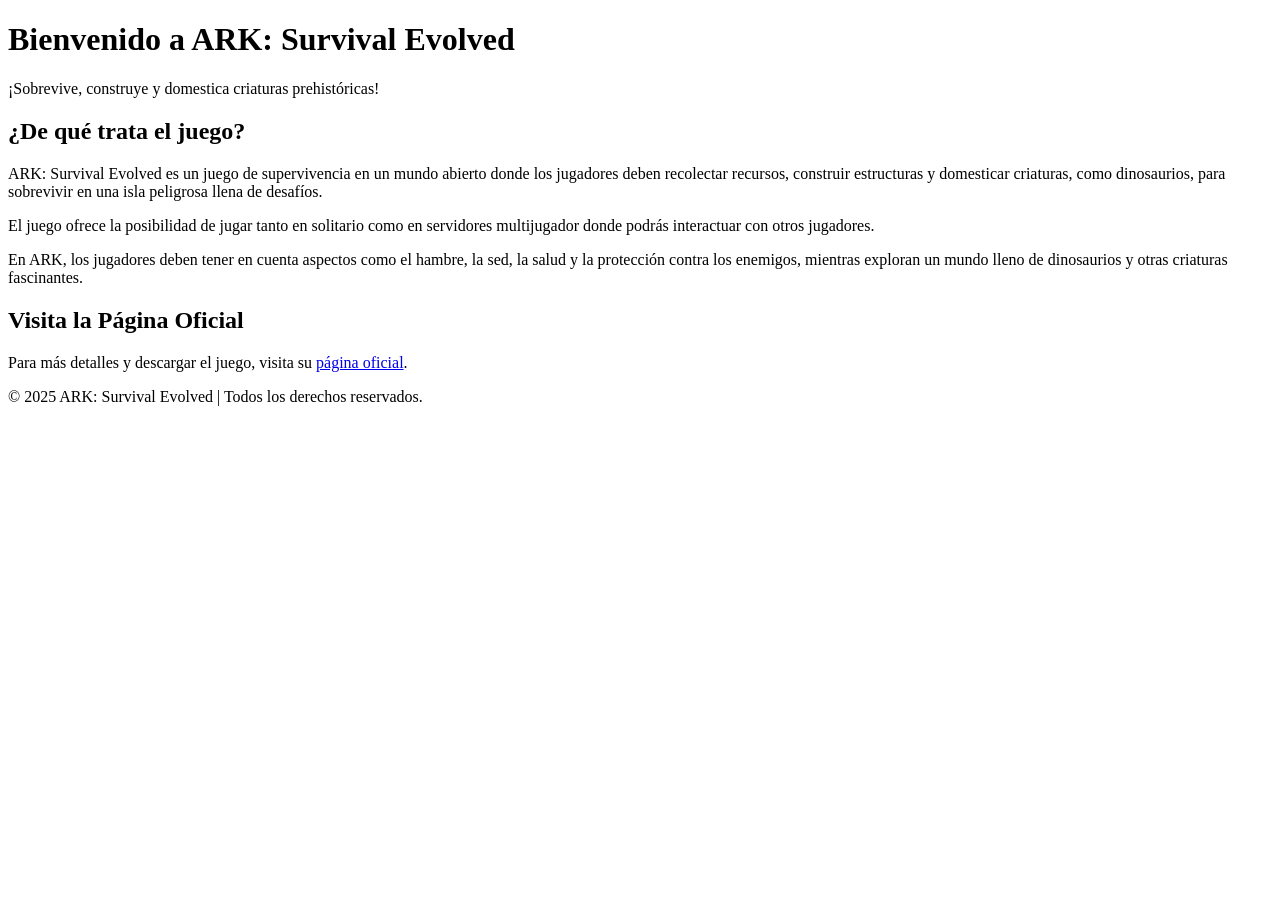
==== ARK.html @ 5e10ab06 "sin-estilo" ====
<!DOCTYPE html>
<html>
<head>
    <meta charset="UTF-8">
    <meta name="viewport" content="width=device-width, initial-scale=1.0">
    <title>ARK: Survival Evolved</title>
  </head>
<body>

<header>
    <h1>Bienvenido a ARK: Survival Evolved</h1>
    <p>¡Sobrevive, construye y domestica criaturas prehistóricas!</p>
</header>

<section>
    <h2>¿De qué trata el juego?</h2>
    <p>ARK: Survival Evolved es un juego de supervivencia en un mundo abierto donde los jugadores deben
        recolectar recursos, construir estructuras y domesticar criaturas, como dinosaurios, para sobrevivir en
        una isla peligrosa llena de desafíos.</p>
    <p>El juego ofrece la posibilidad de jugar tanto en solitario como en servidores multijugador donde podrás
        interactuar con otros jugadores.</p>
    <p>En ARK, los jugadores deben tener en cuenta aspectos como el hambre, la sed, la salud y la protección
        contra los enemigos, mientras exploran un mundo lleno de dinosaurios y otras criaturas fascinantes.</p>
</section>

<section>
    <h2>Visita la Página Oficial</h2>
    <p>Para más detalles y descargar el juego, visita su <a href="https://survivetheark.com" target="_blank">página oficial</a>.</p>
</section>

<footer>
    <p>© 2025 ARK: Survival Evolved | Todos los derechos reservados.</p>
</footer>




</body></html>
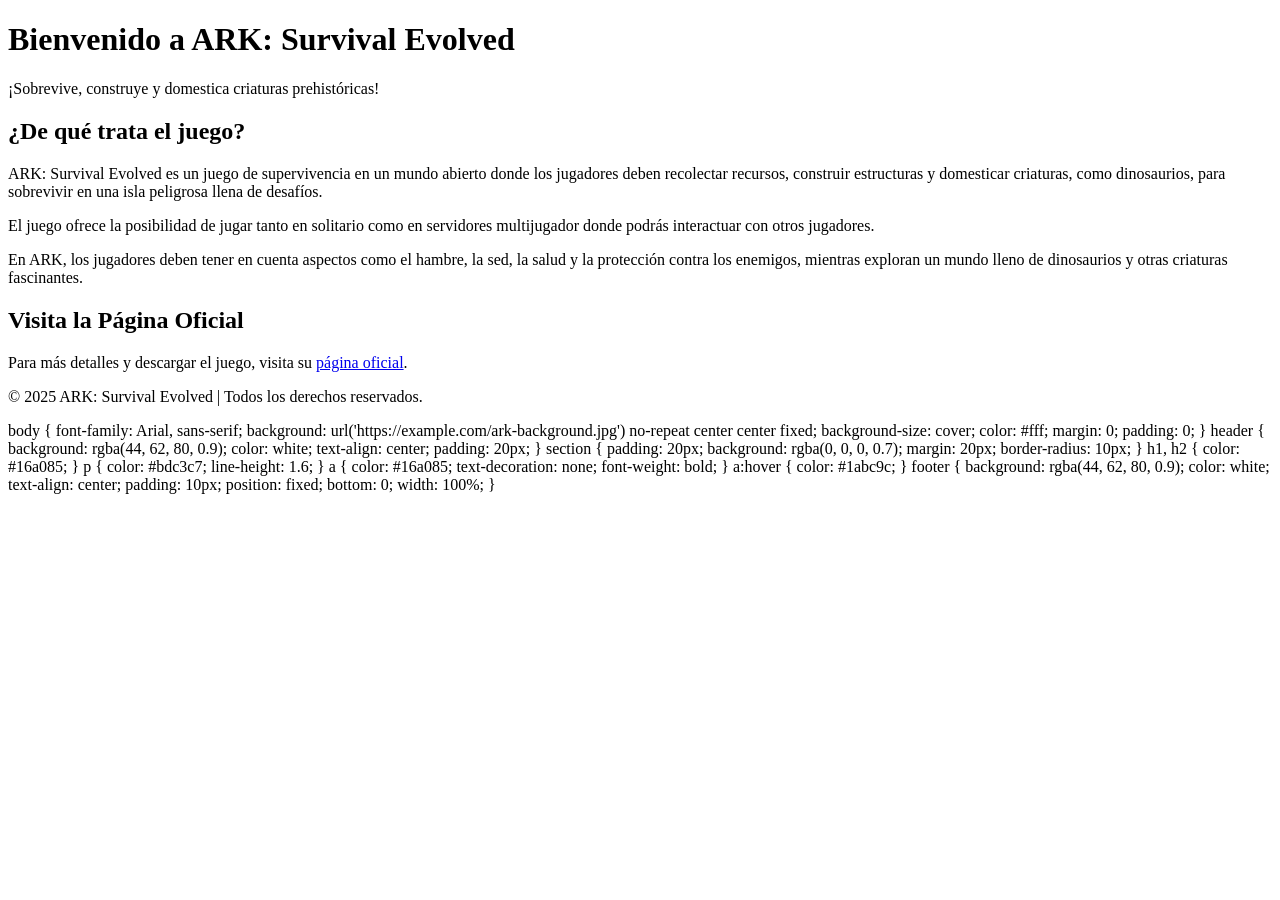
==== commit b913e239: "sin-estilo" ====
--- a/ARK.html
+++ b/ARK.html
@@ -32,7 +32,57 @@
     <p>© 2025 ARK: Survival Evolved | Todos los derechos reservados.</p>
 </footer>
 
+body {
+    font-family: Arial, sans-serif;
+    background: url('https://example.com/ark-background.jpg') no-repeat center center fixed;
+    background-size: cover;
+    color: #fff;
+    margin: 0;
+    padding: 0;
+}
 
+header {
+    background: rgba(44, 62, 80, 0.9);
+    color: white;
+    text-align: center;
+    padding: 20px;
+}
+
+section {
+    padding: 20px;
+    background: rgba(0, 0, 0, 0.7);
+    margin: 20px;
+    border-radius: 10px;
+}
+
+h1, h2 {
+    color: #16a085;
+}
+
+p {
+    color: #bdc3c7;
+    line-height: 1.6;
+}
+
+a {
+    color: #16a085;
+    text-decoration: none;
+    font-weight: bold;
+}
+
+a:hover {
+    color: #1abc9c;
+}
+
+footer {
+    background: rgba(44, 62, 80, 0.9);
+    color: white;
+    text-align: center;
+    padding: 10px;
+    position: fixed;
+    bottom: 0;
+    width: 100%;
+}
 
 
 </body></html>
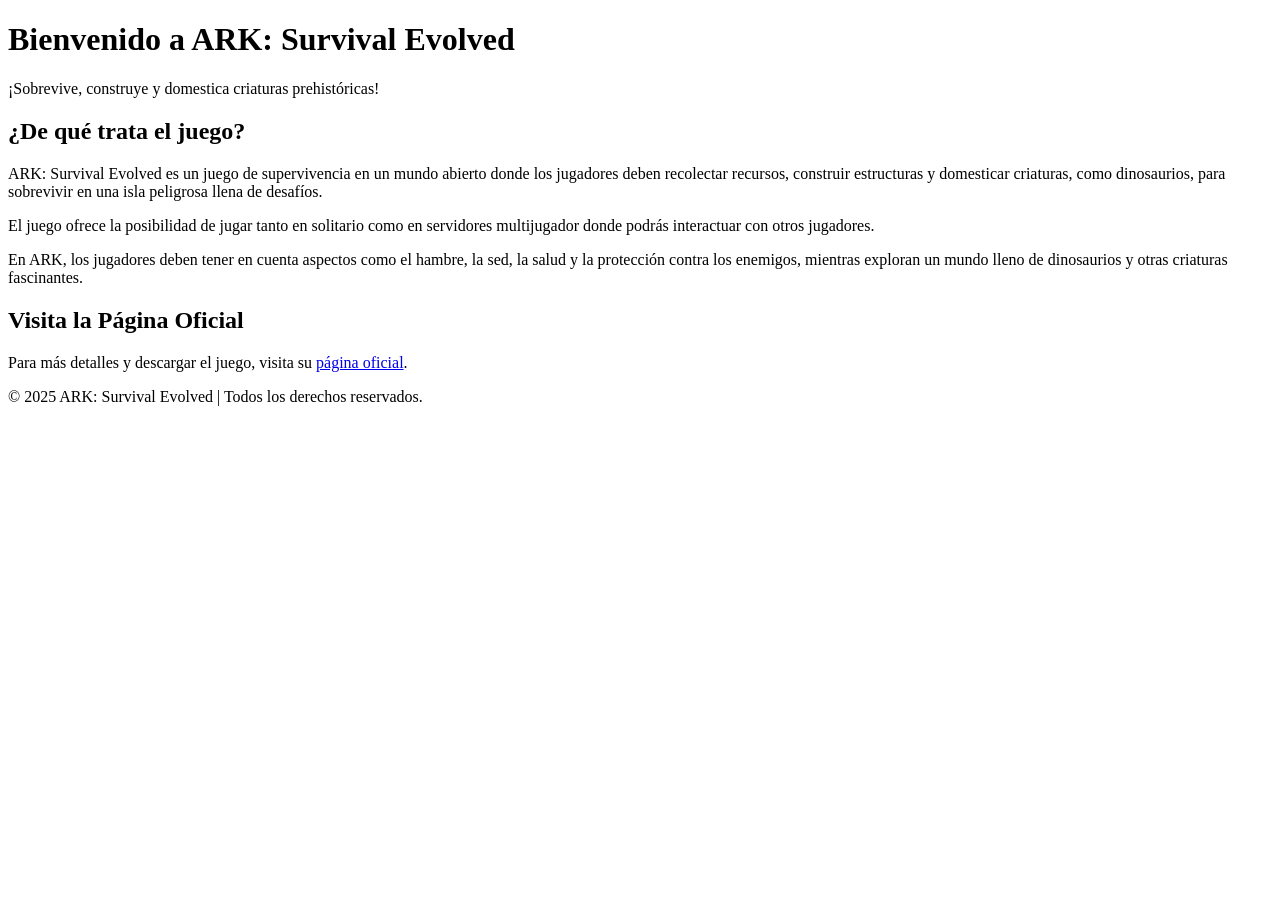
==== commit e672e2de: "con-stilos" ====
--- a/ARK.html
+++ b/ARK.html
@@ -32,57 +32,6 @@
     <p>© 2025 ARK: Survival Evolved | Todos los derechos reservados.</p>
 </footer>
 
-body {
-    font-family: Arial, sans-serif;
-    background: url('https://example.com/ark-background.jpg') no-repeat center center fixed;
-    background-size: cover;
-    color: #fff;
-    margin: 0;
-    padding: 0;
-}
-
-header {
-    background: rgba(44, 62, 80, 0.9);
-    color: white;
-    text-align: center;
-    padding: 20px;
-}
-
-section {
-    padding: 20px;
-    background: rgba(0, 0, 0, 0.7);
-    margin: 20px;
-    border-radius: 10px;
-}
-
-h1, h2 {
-    color: #16a085;
-}
-
-p {
-    color: #bdc3c7;
-    line-height: 1.6;
-}
-
-a {
-    color: #16a085;
-    text-decoration: none;
-    font-weight: bold;
-}
-
-a:hover {
-    color: #1abc9c;
-}
-
-footer {
-    background: rgba(44, 62, 80, 0.9);
-    color: white;
-    text-align: center;
-    padding: 10px;
-    position: fixed;
-    bottom: 0;
-    width: 100%;
-}
 
 
 </body></html>
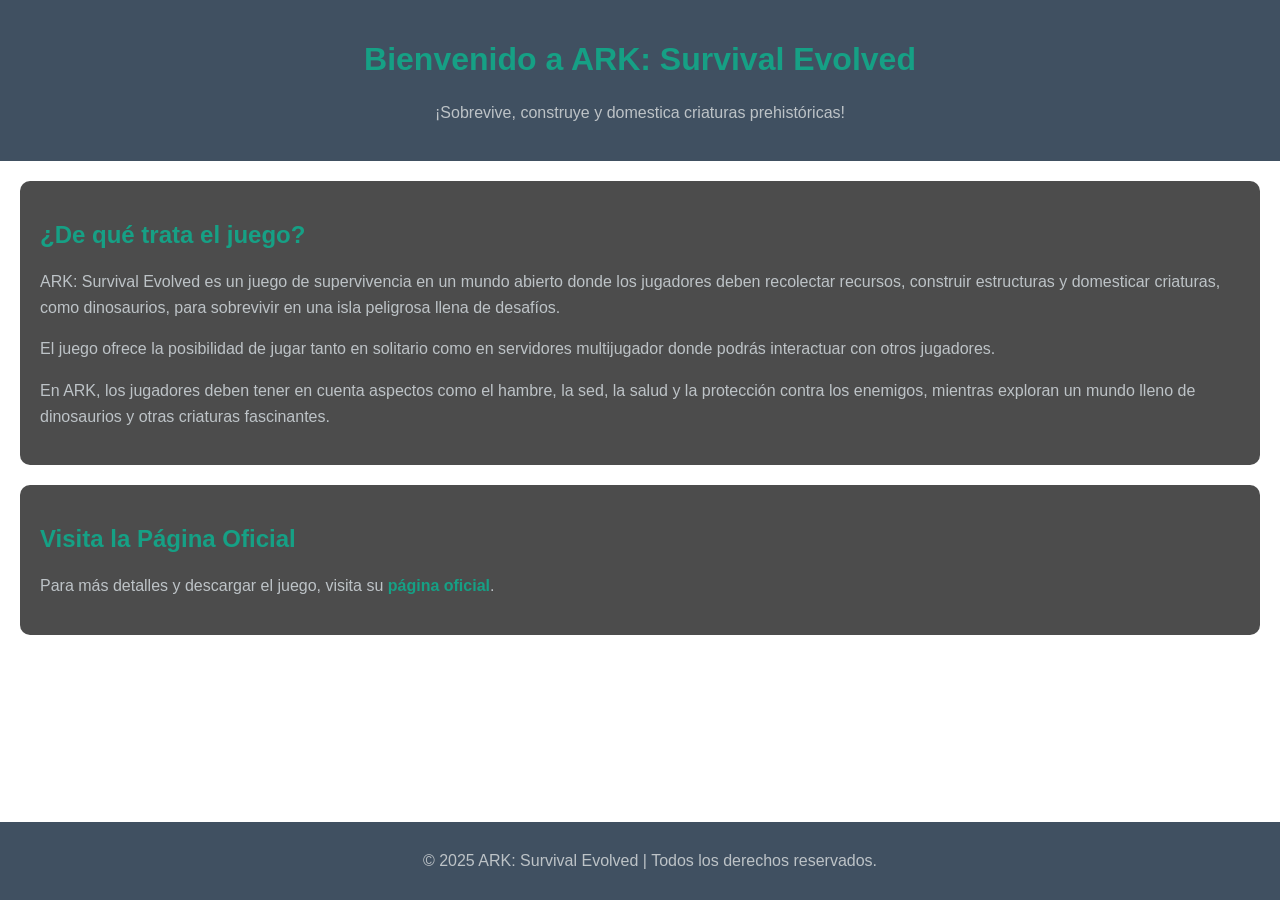
==== commit dd999e09: "ark" ====
--- a/ARK.html
+++ b/ARK.html
@@ -4,7 +4,12 @@
     <meta charset="UTF-8">
     <meta name="viewport" content="width=device-width, initial-scale=1.0">
     <title>ARK: Survival Evolved</title>
+    <link rel="stylesheet" href="styles.css"/>
+
+<script src="script.js"></script>
+
   </head>
+
 <body>
 
 <header>
--- a/styles.css
+++ b/styles.css
@@ -0,0 +1,51 @@
+body {
+    font-family: Arial, sans-serif;
+    background: url('https://example.com/ark-background.jpg') no-repeat center center fixed;
+    background-size: cover;
+    color: #fff;
+    margin: 0;
+    padding: 0;
+}
+
+header {
+    background: rgba(44, 62, 80, 0.9);
+    color: white;
+    text-align: center;
+    padding: 20px;
+}
+
+section {
+    padding: 20px;
+    background: rgba(0, 0, 0, 0.7);
+    margin: 20px;
+    border-radius: 10px;
+}
+
+h1, h2 {
+    color: #16a085;
+}
+
+p {
+    color: #bdc3c7;
+    line-height: 1.6;
+}
+
+a {
+    color: #16a085;
+    text-decoration: none;
+    font-weight: bold;
+}
+
+a:hover {
+    color: #1abc9c;
+}
+
+footer {
+    background: rgba(44, 62, 80, 0.9);
+    color: white;
+    text-align: center;
+    padding: 10px;
+    position: fixed;
+    bottom: 0;
+    width: 100%;
+}
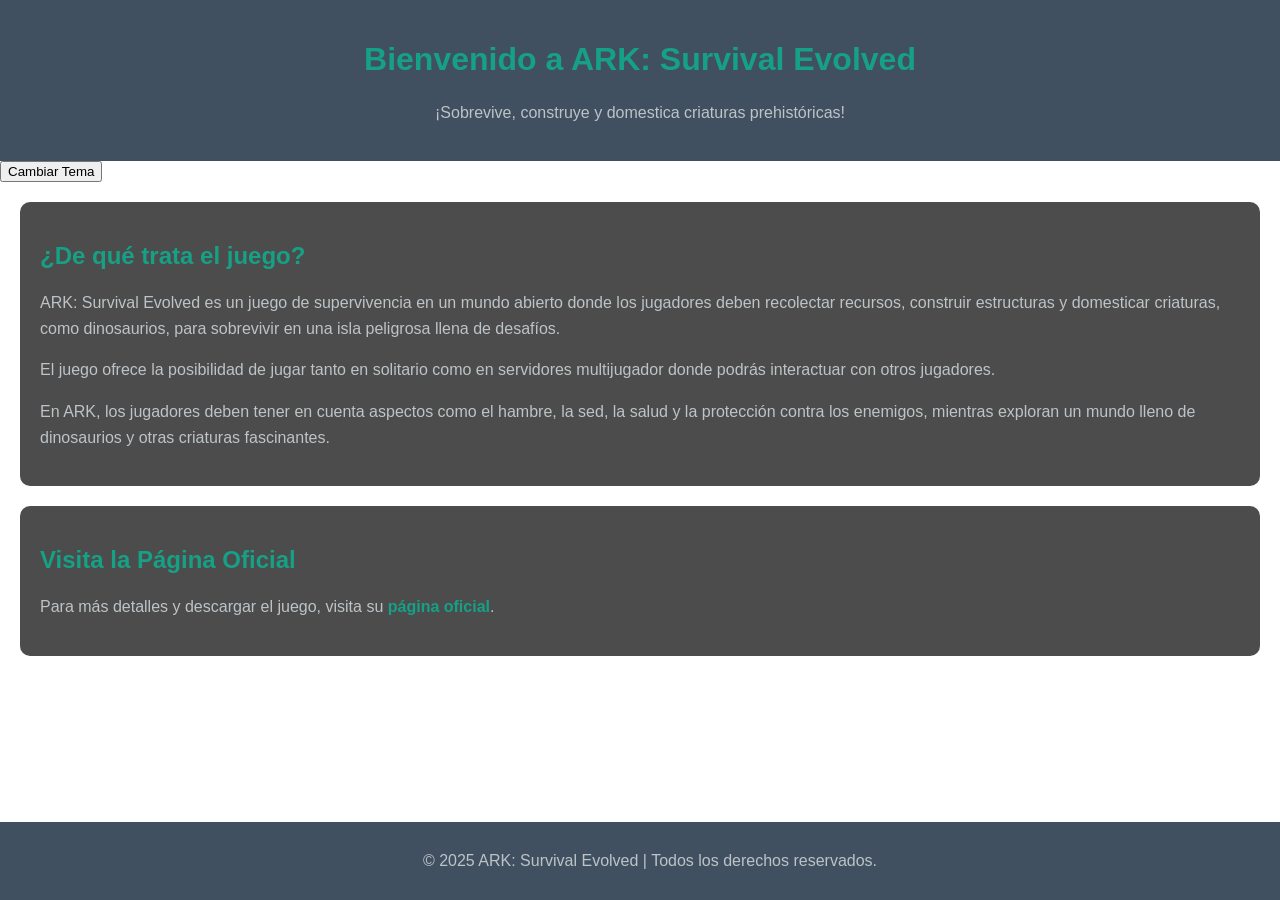
==== commit f295a450: "rama-5" ====
--- a/ARK.html
+++ b/ARK.html
@@ -16,6 +16,7 @@
     <h1>Bienvenido a ARK: Survival Evolved</h1>
     <p>¡Sobrevive, construye y domestica criaturas prehistóricas!</p>
 </header>
+<button id="toggleTheme">Cambiar Tema</button>
 
 <section>
     <h2>¿De qué trata el juego?</h2>
--- a/styles.css
+++ b/styles.css
@@ -48,4 +48,12 @@
     position: fixed;
     bottom: 0;
     width: 100%;
-}+}
+.dark-theme {
+    background-color: #1e1e1e;
+    color: #ffffff;
+}
+
+.dark-theme a {
+    color: #8ab4f8;
+}
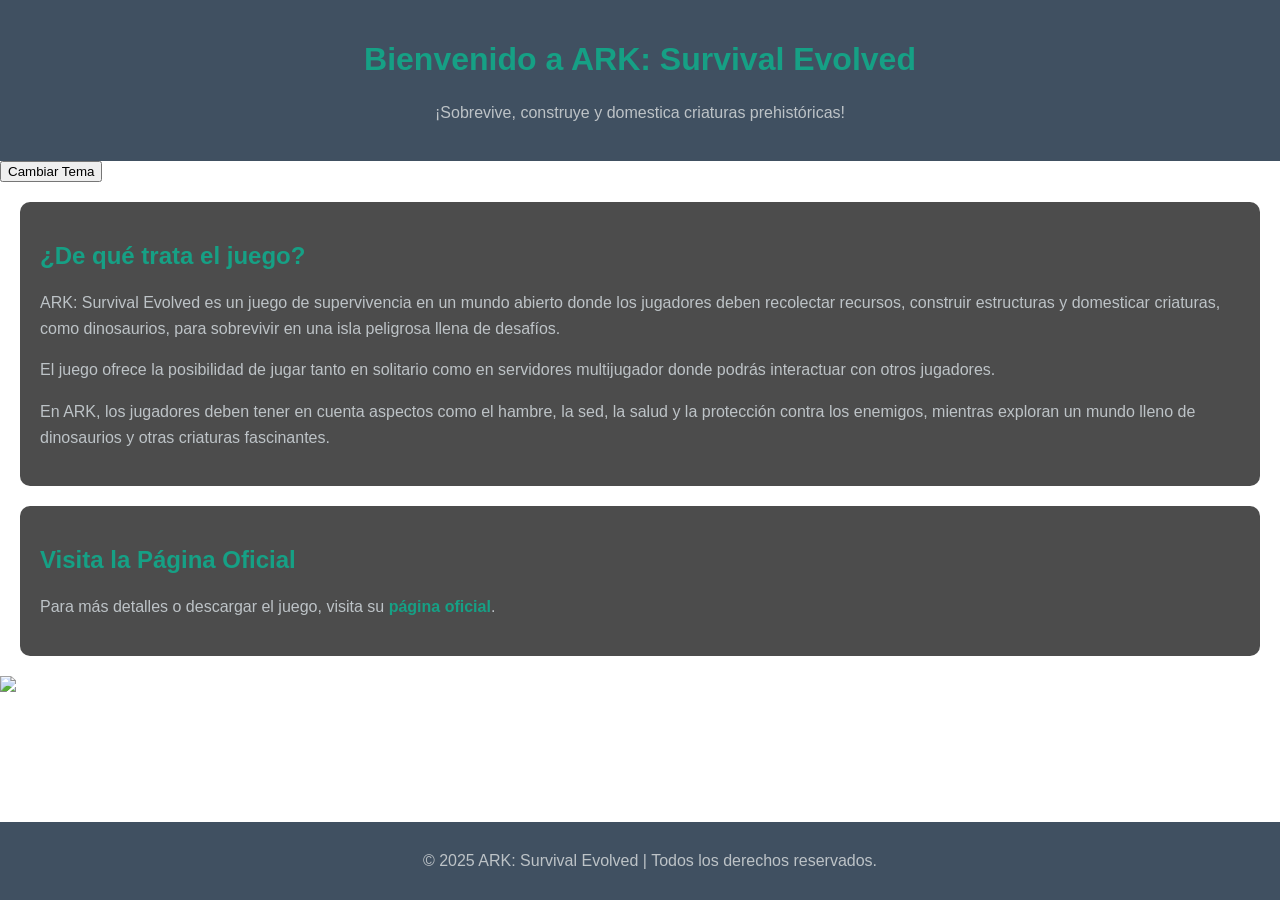
==== commit baa6ff8b: "Ark" ====
--- a/ARK.html
+++ b/ARK.html
@@ -31,13 +31,13 @@
 
 <section>
     <h2>Visita la Página Oficial</h2>
-    <p>Para más detalles y descargar el juego, visita su <a href="https://survivetheark.com" target="_blank">página oficial</a>.</p>
+    <p>Para más detalles o  descargar el juego, visita su <a href="https://survivetheark.com" target="_blank">página oficial</a>.</p>
 </section>
 
 <footer>
     <p>© 2025 ARK: Survival Evolved | Todos los derechos reservados.</p>
 </footer>
-
+<img src="C:\Users\2865686_alu.murciaed\Downloads\ark_bg1-1-1920x1080.jpg"  width="1000">
 
 
 </body></html>
--- a/styles.css
+++ b/styles.css
@@ -57,3 +57,50 @@
 .dark-theme a {
     color: #8ab4f8;
 }
+
+<html lang="es">
+<head>
+  <meta charset="UTF-8">
+  <meta name="viewport" content="width=device-width, initial-scale=1">
+  <title>Aviso Legal</title>
+  <style>
+    body {
+      margin: 0;
+      font-family: system-ui, sans-serif;
+      background-color: #ffffff;
+      color: #333;
+    }
+
+    .disclaimer {
+      box-sizing: border-box;
+      background-color: #f8f9fa;
+      color: #333;
+      padding: 1.5rem;
+      margin: 1rem;
+      border-left: 5px solid #dc3545;
+      font-size: 1rem;
+      line-height: 1.6;
+      border-radius: 0.5rem;
+      max-width: 900px;
+      margin-left: auto;
+      margin-right: auto;
+    }
+
+    .disclaimer h2 {
+      color: #dc3545;
+      margin-top: 0;
+      font-size: 1.5rem;
+    }
+
+    @media (max-width: 600px) {
+      .disclaimer {
+        padding: 1rem;
+        font-size: 0.95rem;
+      }
+
+      .disclaimer h2 {
+        font-size: 1.25rem;
+      }
+    }
+  </style>
+
